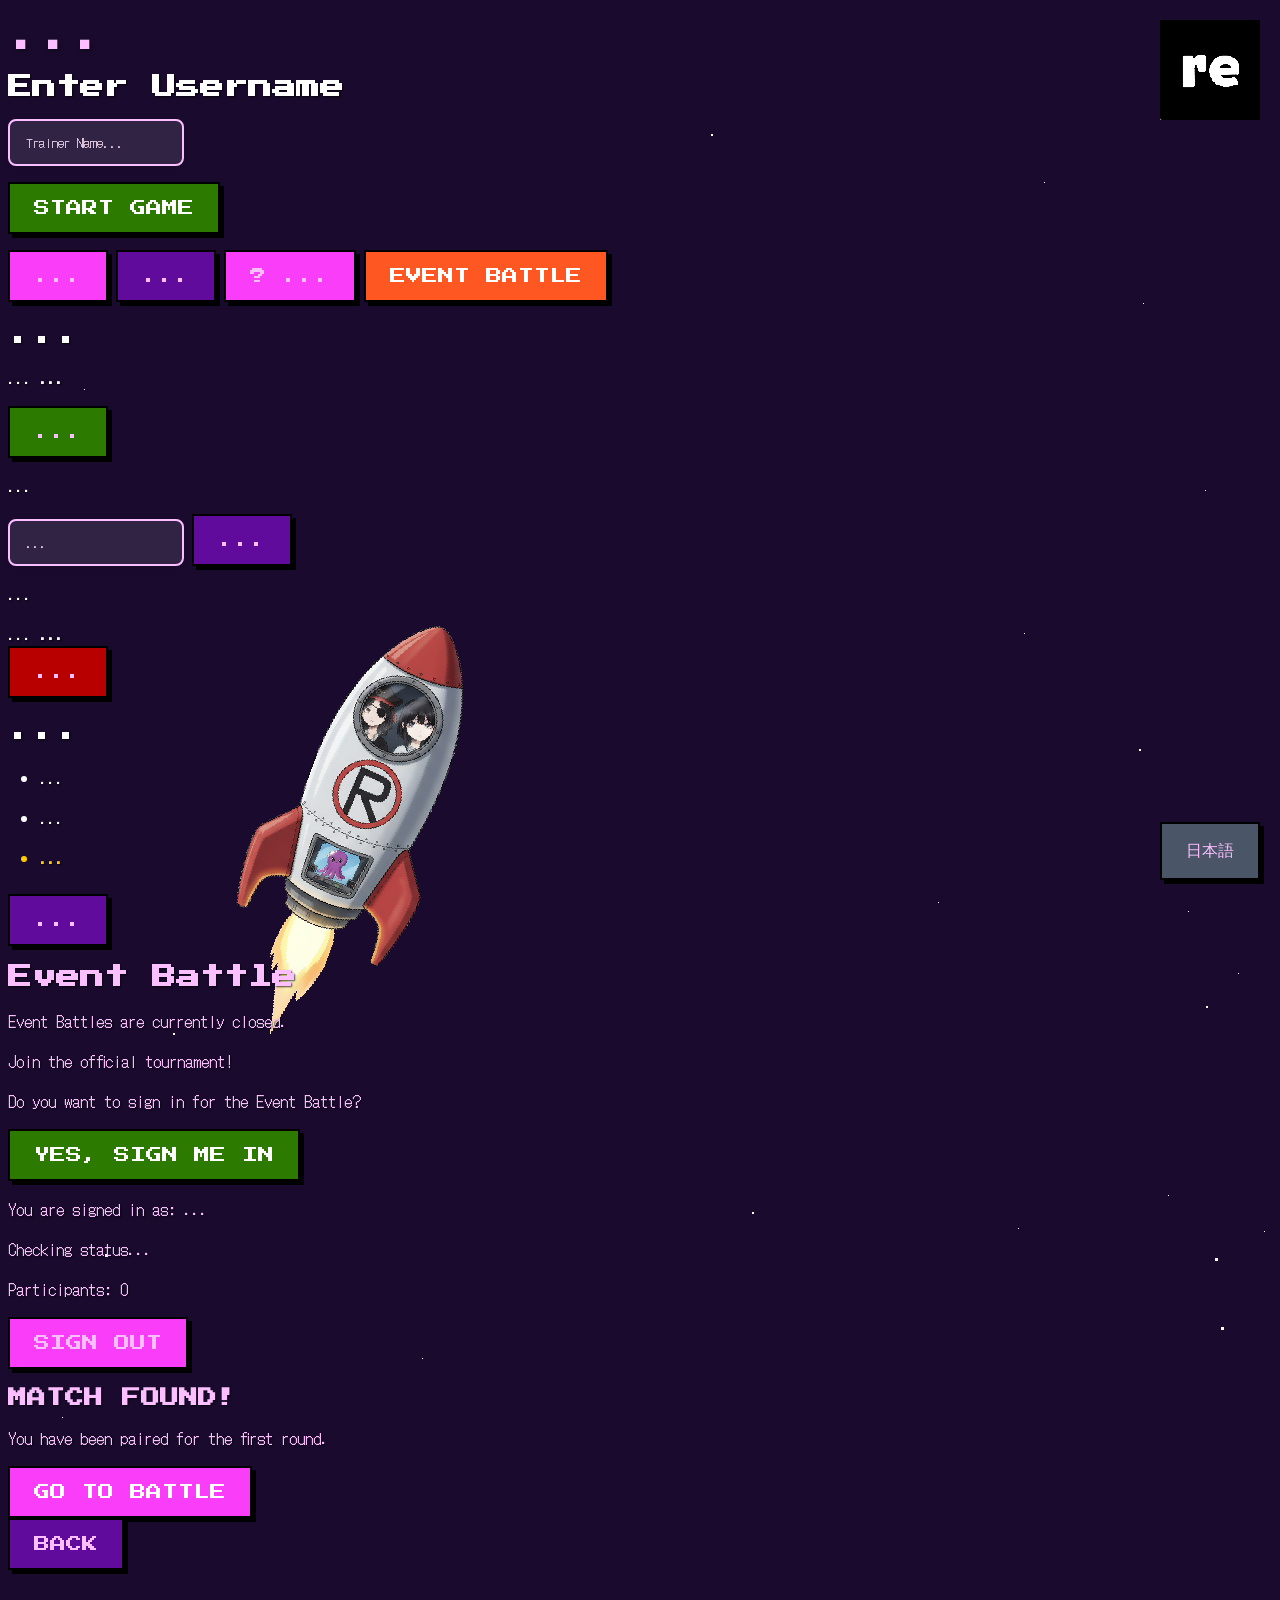
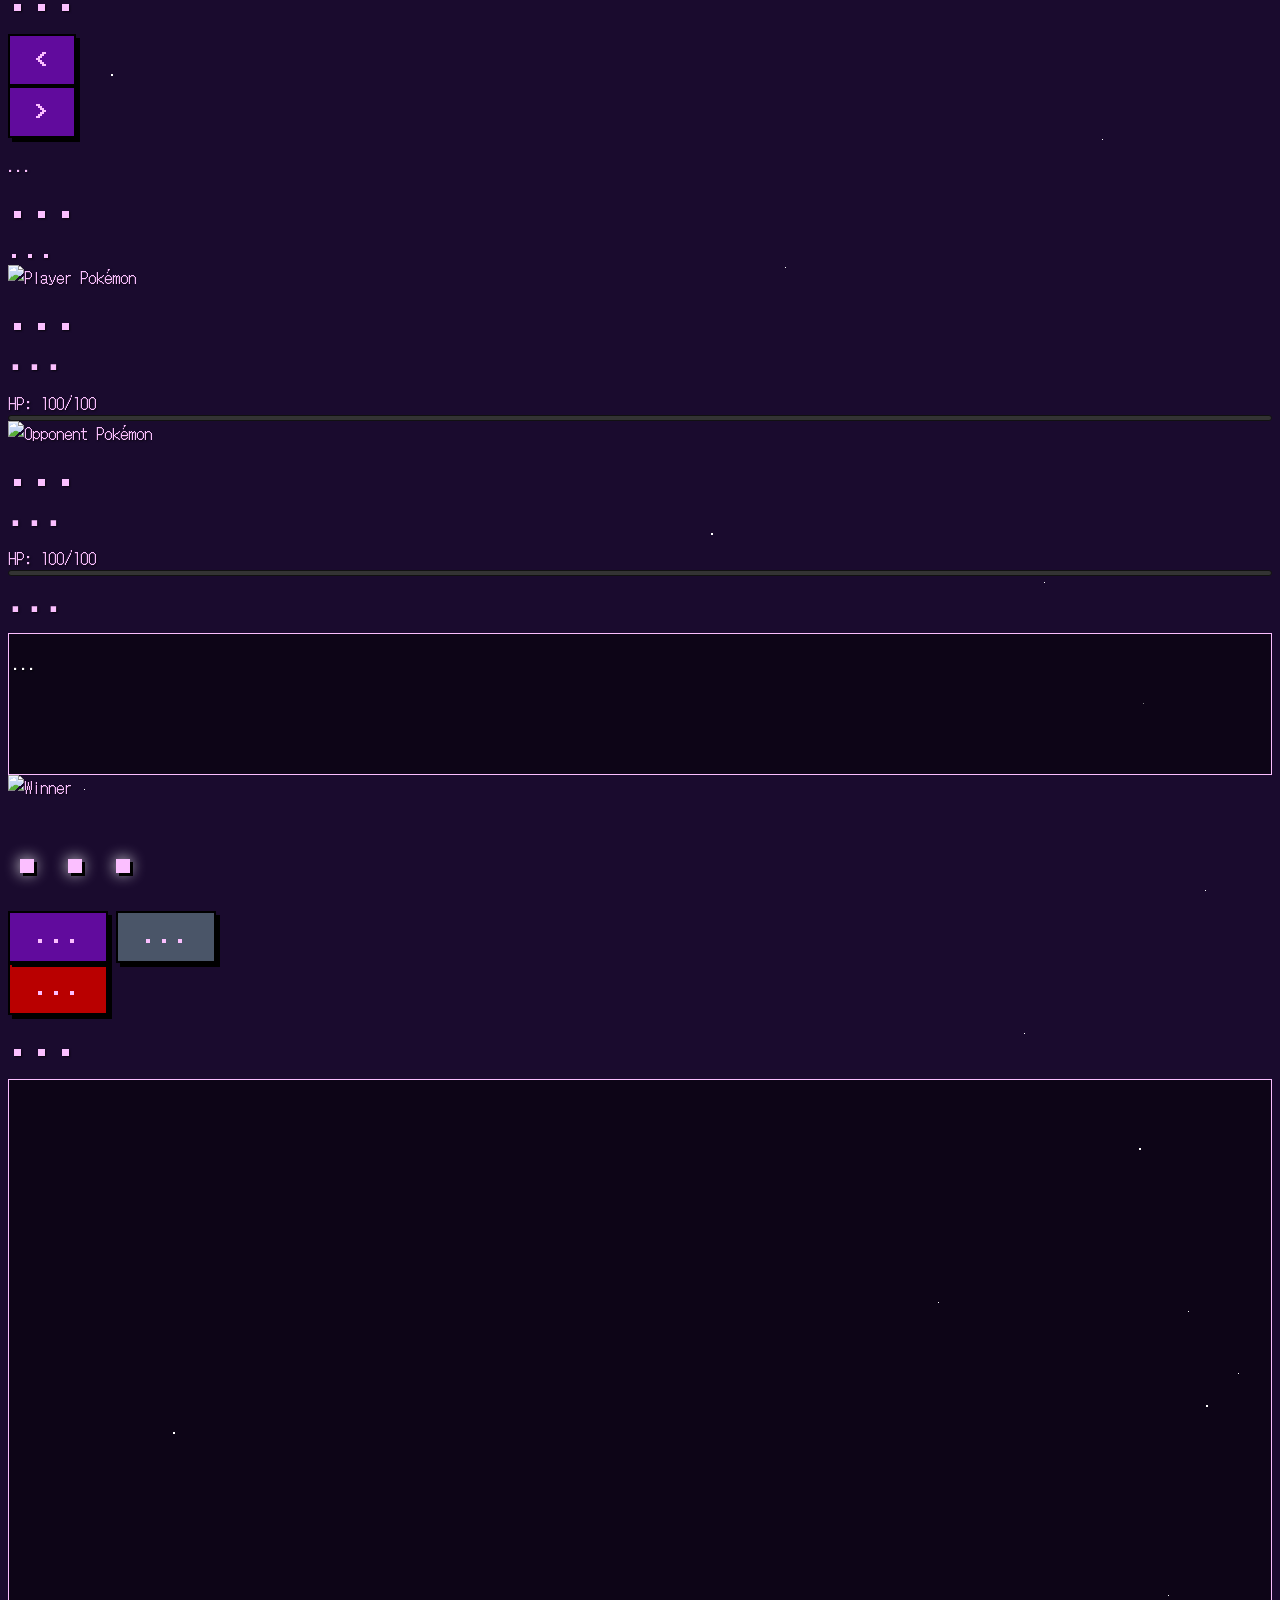
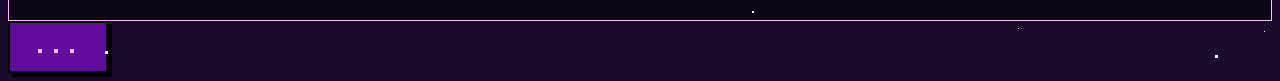
==== index.html @ 4a5c0e39 "Add files via upload" ====
<!DOCTYPE html>
<html lang="en">
<head>
    <meta charset="UTF-8">
    <meta name="viewport" content="width=device-width, initial-scale=1.0">
    <title>(ré)Pokémon Battle</title>
    <!-- Load Tailwind CSS CDN for utility classes -->
    <script src="https://cdn.tailwindcss.com"></script>
    <!-- Link to external CSS file for custom styles and animations -->
    <link rel="stylesheet" href="style.css">
    <!-- Load custom pixel fonts for retro look -->
    <link href="https://fonts.googleapis.com/css2?family=Press+Start+2P&family=DotGothic16&display.swap" rel="stylesheet">
    
    <style>
        #scary-btn {
            position: relative; /* Required for the animation */
            overflow: hidden; /* Hides the drip until it's ready */
        }

        /* This creates the "drip" element */
        #scary-btn::after {
            content: '';
            position: absolute;
            background: linear-gradient(to bottom, transparent 0%, #b90000 50%, #8c0000 100%);
            width: 10px; /* How wide the drip is */
            height: 40px; /* How long the drip is */
            border-radius: 0 0 50% 50%; /* Rounded bottom */
            box-shadow: 0 0 5px #ff0000, 0 0 10px #8c0000;
            
            /* Start position (hidden above the button) */
            top: -40px;
            left: 50%;
            transform: translateX(-50%);
            opacity: 0;
            
            /* Run the animation */
            animation: blood-drip 3s ease-out infinite;
            animation-delay: 1.5s; /* Wait 1.5s before the first drip */
        }

        /* The animation itself */
        @keyframes blood-drip {
            0% {
                top: -40px; /* Start above */
                opacity: 0;
            }
            20% {
                opacity: 1; /* Appear */
            }
            90% {
                top: 5px; /* Drip down just onto the button */
                opacity: 1;
            }
            100% {
                top: 15px; /* Drip a little further */
                opacity: 0; /* Fade out */
            }
        }
    </style>
    
</head>
<body lang="en" class="flex flex-col items-center justify-center min-h-screen p-4">

    <!-- Star Background -->
    <div id="star-background">
        <div id="stars-small"></div>
        <div id="stars-medium"></div>
        <div id="stars-large"></div>
    </div>

    <!-- Moving Rocket -->
    <img id="moving-rocket"
         src="./rocket.png"
         alt="Moving Rocket"
         onerror="this.src='https://placehold.co/60x90/c0c0c0/c0c0c0?text=ERR'; this.style.imageRendering='pixelated'; this.onerror=null;"
         style="image-rendering: pixelated;">

    <!-- Pokeball Logo -->
    <img src="./lgo.png"
         alt="Pokeball"
         class="pokeball-logo"
         onerror="this.src='https://placehold.co/50x50/f00/fff?text=O&font=montserrat'; this.onerror=null;">

    <h1 id="main-title" class="text-xl md:text-2xl font-normal text-center text-white mb-6" style="text-shadow: 2px 2px 4px rgba(0,0,0,0.5);">...</h1>

    <!-- Game Container -->
    <div id="game-container" class="w-full max-w-4xl bg-[#f462bd]/50 backdrop-blur-sm rounded-xl shadow-2xl p-4 md:p-8 border-4 border-gray-700" style="position: relative; z-index: 20;">

        <!-- USERNAME SCREEN -->
        <div id="username-screen" class="hidden text-center">
             <h2 class="text-lg md:text-xl text-white mb-6" style="font-family: 'Press Start 2P', cursive;">Enter Username</h2>
             <div class="flex flex-col items-center gap-4">
                 <input type="text" id="username-input" placeholder="Trainer Name..." class="lobby-input w-full max-w-xs text-base md:text-xl text-center">
                 <p id="username-error" class="text-red-400 text-xs min-h-[1.5em]"></p>
                 <button id="save-username-btn" class="retro-btn !text-base md:!text-xl !px-8 !py-4" style="background-color: #2c7a00; color: #fff;">
                    Start Game
                 </button>
             </div>
        </div>

        <!-- START SCREEN -->
        <div id="start-screen" class="hidden text-center">
            <div class="flex flex-col items-center justify-center gap-6 p-8 md:p-12">
                <!-- Welcome Message with Username -->
                <p id="welcome-user-msg" class="text-white text-lg mb-4 font-bold" style="font-family: 'DotGothic16', sans-serif;"></p>
                
                <button id="play-ai-btn" class="retro-btn !text-base md:!text-xl !px-8 !py-4" style="background-color: #fa3df8; color: #fbbfff;">
                    ...
                </button>
                <button id="play-friend-btn" class="retro-btn !text-base md:!text-xl !px-8 !py-4" style="background-color: #610b9d;">
                    ...
                </button>
                <button id="help-btn" class="retro-btn !text-base md:!text-xl !px-8 !py-4" style="background-color: #fa3df8; color: #fbbfff;">
                    <span class="mr-2">?</span>
                    <span id="help-btn-text">...</span>
                </button>
                
                <button id="event-battle-btn" class="retro-btn !text-base md:!text-xl !px-8 !py-4" style="background-color: #ff5722; color: #fff;">
                    Event Battle
                </button>
            </div>
        </div>

        <!-- MULTIPLAYER LOBBY SCREEN -->
        <div id="lobby-screen" class="hidden lobby-screen text-center">
            <h2 id="lobby-title" class="text-lg md:text-xl">...</h2>
            
            <div id="lobby-content-container">
                <p class="my-4 text-xs md:text-sm">
                    <span id="your-user-id-label">...</span>
                    <strong id="player-user-id" class="text-yellow-300 break-all">...</strong>
                </p>
                
                <button id="create-game-btn" class="retro-btn !text-base md:!text-xl !px-8 !py-4 w-full" style="background-color: #2c7a00; color: #fbbfff;">
                    ...
                </button>
                <p id="lobby-or-divider" class="text-lg my-4">...</p>
                <input type="text" id="game-id-input" placeholder="..." class="lobby-input w-full text-base md:text-xl">
                <button id="join-game-btn" class="retro-btn !text-base md:!text-xl !px-8 !py-4 w-full mt-4" style="background-color: #610b9d; color: #fbbfff;">
                    ...
                </button>
                
                <p id="lobby-error-msg" class="text-red-400 text-sm mt-4 h-4"></p>
                <p id="waiting-for-player-msg" class="text-yellow-300 text-base mt-4 hidden">...</p>
                
                <div id="game-id-display" class="mt-4 p-4 bg-black/30 rounded-lg border-2 border-gray-500 hidden">
                    <span id="game-id-label" class="block text-sm text-gray-300">...</span>
                    <strong id="game-id-text" class="text-2xl text-yellow-300 break-all">...</strong>
                </div>

                <button id="lobby-back-btn" class="retro-btn !text-base md:!text-xl !px-8 !py-4 mt-8 w-full" style="background-color: #b90000; color: #fbbfff;">...</button>
            </div>
        </div>

        <!-- HELP SCREEN -->
        <div id="help-screen" class="hidden help-screen">
            <h2 id="help-title" class="text-lg md:text-xl text-center mb-4 md:mb-6">...</h2>
            <ul class="text-sm md:text-base space-y-3">
                <li id="help-rule-1">...</li>
                <li id="help-rule-2">...</li>
                <li id="help-rule-3" class="heavy-rule">...</li>
            </ul>
            <button id="help-back-btn" class="retro-btn !text-base md:!text-xl !px-8 !py-4 mt-8 w-full" style="background-color: #610b9d;">...</button>
        </div>


        <!-- EVENT BATTLE SCREEN -->
        <div id="event-battle-screen" class="hidden text-center text-white">
            <h2 class="text-xl md:text-2xl mb-6 font-bold text-yellow-300" style="font-family: 'Press Start 2P', cursive;">Event Battle</h2>
            
            <!-- SECTION 1: EVENT LOCKED/CLOSED MSG -->
            <div id="event-locked-msg" class="hidden">
                <p class="text-red-400 mb-4">Event Battles are currently closed.</p>
            </div>

            <!-- SECTION 2: SIGN IN / LOBBY -->
            <div id="event-lobby-ui" class="hidden">
                <p class="mb-4 text-sm md:text-base">Join the official tournament!</p>
                
                <!-- Sign In State -->
                <div id="event-sign-in-container">
                    <p class="mb-4 text-yellow-200">Do you want to sign in for the Event Battle?</p>
                    <button id="event-sign-in-btn" class="retro-btn !text-base !px-6 !py-3 mb-4" style="background-color: #2c7a00; color: #fff;">
                        Yes, Sign Me In
                    </button>
                </div>

                <!-- Signed In State -->
                <div id="event-signed-in-container" class="hidden">
                    <p class="mb-2 text-green-400">You are signed in as: <span id="event-player-name" class="font-bold text-white">...</span></p>
                    
                    <!-- Status Message (Odd/Even) -->
                    <div class="p-4 my-4 bg-black/40 rounded border border-gray-600">
                        <p id="event-status-msg" class="text-yellow-300 animate-pulse">Checking status...</p>
                        <p class="text-xs text-gray-400 mt-2">Participants: <span id="event-participant-count">0</span></p>
                    </div>

                    <button id="event-sign-out-btn" class="retro-btn !text-xs !px-4 !py-2 bg-red-800 text-white mb-4">
                        Sign Out
                    </button>
                </div>
            </div>

            <!-- SECTION 3: MATCH READY -->
            <div id="event-match-ready-container" class="hidden">
                <div class="p-6 bg-green-900/50 rounded-lg border-2 border-green-400 mb-6">
                    <h3 class="text-xl text-yellow-300 mb-2">MATCH FOUND!</h3>
                    <p class="mb-4">You have been paired for the first round.</p>
                    <button id="event-join-match-btn" class="retro-btn !text-xl !px-8 !py-4 w-full" style="background-color: #fa3df8; color: #fff;">
                        GO TO BATTLE
                    </button>
                </div>
            </div>

            <!-- Back Button -->
            <button id="event-back-btn" class="retro-btn !text-base md:!text-xl !px-8 !py-4 mt-8 w-full" style="background-color: #610b9d;">Back</button>
        </div>


        <!-- POKÉMON SELECTION SCREEN -->
        <div id="selection-screen" class="hidden text-center">
            <h2 id="selection-title" class="text-lg md:text-xl text-center mb-4 md:mb-6">...</h2>
            
            <!-- Pokémon Card Slider -->
            <div class="flex items-center justify-center gap-2 md:gap-4">
                <button id="prev-pokemon" class="retro-btn !p-3 md:!p-4" style="background-color: #610b9d;">&lt;</button>
                <div id="pokemon-card-display" class="flex-1 max-w-[250px] md:max-w-[300px]">
                    <!-- JS will render card here -->
                </div>
                <button id="next-pokemon" class="retro-btn !p-3 md:!p-4" style="background-color: #610b9d;">&gt;</button>
            </div>
            
            <p id="waiting-for-opponent-selection" class="text-yellow-300 text-base mt-6 hidden">...</p>
        </div>


        <!-- BATTLE SCREEN -->
        <div id="battle-screen" class="hidden">
            <!-- Battle Info Bar -->
            <div class="flex justify-between items-center mb-2 md:mb-4 px-2 py-1 bg-black/30 rounded border border-gray-600">
                <h2 id="your-turn-title" class="text-sm md:text-lg font-bold text-yellow-300 animate-pulse">...</h2>
                <span id="turn-counter" class="text-sm md:text-lg text-white">...</span>
            </div>

            <!-- Pokémon Boxes -->
            <div class="grid grid-cols-2 gap-2 md:gap-4 mb-2 md:mb-4">
                <!-- Player Box -->
                <div id="player-box" class="p-1 md:p-4 rounded-lg border-2 border-gray-400 shadow-md">
                    <div class="flex flex-col items-center gap-1 md:flex-row md:items-center md:gap-2">
                        <img id="player-pokemon-img" src="https://placehold.co/150x150/EFEFEF/333?text=Player" alt="Player Pokémon" class="pokemon-sprite h-16 w-16 md:h-32 md:w-32 object-cover rounded mx-auto md:mx-0">
                        <div class="flex-1 w-full md:w-auto">
                            <!-- Player Username -->
                            <h2 id="player-username" class="text-sm md:text-lg font-bold text-center md:text-left truncate">...</h2>
                            <h3 id="player-pokemon-name" class="text-[0.625rem] md:text-base font-normal leading-tight text-center md:text-left">...</h3>
                            <span id="player-hp-text" class="block text-[0.5rem] md:text-sm font-normal text-center md:text-left">HP: 100/100</span>
                            <div class="hp-bar-outer w-full h-4 md:h-5 mt-1 md:mt-2">
                                <div id="player-hp-bar" class="hp-bar-inner h-full rounded-l-full"></div>
                            </div>
                        </div>
                    </div>
                </div>
                
                <!-- Opponent Box -->
                <div id="opponent-box" class="p-1 md:p-4 rounded-lg border-2 border-gray-400 shadow-md">
                    <div class="flex flex-col items-center gap-1 md:flex-row md:items-center md:gap-2">
                        <img id="opponent-pokemon-img" src="https://placehold.co/150x150/EFEFEF/333?text=Opponent" alt="Opponent Pokémon" class="pokemon-sprite h-16 w-16 md:h-32 md:w-32 object-cover rounded mx-auto md:mx-0">
                        <div class="flex-1 w-full md:w-auto">
                            <!-- Opponent Username -->
                            <h2 id="opponent-username" class="text-sm md:text-lg font-bold text-center md:text-left truncate">...</h2>
                            <h3 id="opponent-pokemon-name" class="text-[0.625rem] md:text-base font-normal leading-tight text-center md:text-left">...</h3>
                            <span id="opponent-hp-text" class="block text-[0.5rem] md:text-sm font-normal text-center md:text-left">HP: 100/100</span>
                            <div class="hp-bar-outer w-full h-4 md:h-5 mt-1 md:mt-2">
                                <div id="opponent-hp-bar" class="hp-bar-inner h-full rounded-l-full"></div>
                            </div>
                        </div>
                    </div>
                </div>
            </div>

            <!-- Controls and Log -->
            <div class="grid grid-cols-1 md:grid-cols-2 gap-2 md:gap-4">
                <!-- Player Controls -->
                <div class="p-2 md:p-4 bg-black/30 rounded-lg border border-gray-600">
                    <div id="player-controls" class="grid grid-cols-2 gap-2 md:gap-3">
                        <!-- Attack buttons will be generated by JS -->
                    </div>
                </div>

                <!-- Battle Log -->
                <div class="p-2 md:p-4 bg-black/30 rounded-lg border border-gray-600">
                    <h3 id="battle-log-title" class="text-sm md:text-base font-bold text-center mb-2">...</h3>
                    <div id="battle-log" class="battle-log text-[0.625rem] md:text-sm p-1 md:p-2 rounded">
                        <p id="battle-log-start">...</p>
                    </div>
                </div>
            </div>
        </div>

        <!-- VICTORY SCREEN -->
        <div id="victory-screen" class="hidden text-center">
            <div class="relative w-64 h-64 md:w-80 md:h-80 mx-auto">
                <img id="winner-img" src="https://placehold.co/320x320/EFEFEF/333?text=Winner" alt="Winner" class="w-full h-full object-cover rounded-full shadow-lg border-4 border-yellow-400">
                <div class="absolute inset-0 flex flex-col items-center justify-center">
                    <h1 id="victory-text" class="victory-text-base">...</h1>
                </div>
            </div>
            <button id="restart-button" class="retro-btn mt-8 text-base md:text-xl px-8 py-4" style="background-color: #610b9d;">...</button>
            <button id="show-log-button" class="retro-btn mt-4 text-base md:text-xl px-8 py-4" style="background-color: #4a5568;">...</button>
        </div>
    </div>
    
    <!-- End Game Button (outside container) -->
    <button id="end-game-btn" class="retro-btn hidden mt-4 text-sm md:text-base px-6 py-3" style="background-color: #b90000; z-index: 20;">...</button>
    
    <!-- Language Toggle -->
    <button id="language-toggle" class="retro-btn !p-3 !text-xs" style="position: fixed; bottom: 20px; right: 20px; z-index: 50; background-color: #4a5568;">
        日本語
    </button>
    
    <!-- Log Review Overlay -->
    <div id="log-review-overlay" class="hidden fixed inset-0 bg-black/90 p-4 z-[100] flex flex-col items-center justify-center">
        <div class="w-full max-w-2xl bg-[#1a0b2e] p-4 md:p-6 rounded-lg border-2 border-gray-500">
            <h2 id="log-review-title" class="text-lg md:text-xl text-center mb-4 md:mb-6">...</h2>
            <div id="log-review-content" class="log-review-content text-xs md:text-sm p-2 md:p-4 rounded mb-4">
                <!-- Final log content appears here -->
            </div>
            <button id="close-log-button" class="retro-btn !text-base md:!text-xl !px-8 !py-4 w-full" style="background-color: #610b9d;">...</button>
        </div>
    </div>

    <!-- Background Music -->
    <audio id="bg-music" src="pokmusic.mp3" loop preload="auto"></audio>

    <!-- Link to external JS file -->
    <script src="script.js" type="module"></script>
</body>
</html>
---- style.css ----
/* --- BASE & FONT STYLES --- */
body {
    /* Base styles from Tailwind */
    background-color: #1a0b2e; /* Deep space purple */
    color: #fbbfff; /* Light pink/magenta text */
    font-family: 'DotGothic16', sans-serif;
    text-shadow: 1px 1px 2px rgba(0,0,0,0.7);
    overflow: hidden; /* Hide scrollbars */
    image-rendering: pixelated; /* Crispy images */
}

/* Use Press Start 2P for more "blocky" text, DotGothic16 for general */
h1, h2, h3, .retro-btn, #turn-counter, #player-pokemon-name, #opponent-pokemon-name {
    font-family: 'Press Start 2P', sans-serif;
}

/* Language-specific font rules */
body[lang="ja"] {
    font-family: 'DotGothic16', sans-serif;
}
body[lang="ja"] h1, 
body[lang="ja"] h2, 
body[lang="ja"] h3, 
body[lang="ja"] .retro-btn, 
body[lang="ja"] #turn-counter, 
body[lang="ja"] #player-pokemon-name, 
body[lang="ja"] #opponent-pokemon-name {
    font-family: 'DotGothic16', sans-serif;
    font-weight: 600; /* Bolder for Japanese */
}


/* --- STAR BACKGROUND --- */
#star-background {
    position: fixed;
    top: 0;
    left: 0;
    right: 0;
    bottom: 0;
    z-index: 1;
}

@keyframes animStar {
    from { transform: translateY(0px); }
    to { transform: translateY(-2000px); }
}

/* Pure CSS box-shadows */
#stars-small {
    width: 1px;
    height: 1px;
    background: transparent;
    box-shadow: 785px 1867px #FFF, 126px 1474px #FFF, 1756px 632px #FFF, 1238px 973px #FFF, 938px 902px #FFF, 1168px 1195px #FFF, 1102px 1739px #FFF, 62px 1417px #FFF, 1264px 1231px #FFF, 1205px 490px #FFF, 1044px 182px #FFF, 1024px 633px #FFF, 84px 389px #FFF, 1827px 1104px #FFF, 1188px 911px #FFF, 1983px 44px #FFF, 1143px 303px #FFF, 1311px 1913px #FFF, 422px 1358px #FFF, 1018px 1228px #FFF;
    animation: animStar 50s linear infinite;
}
#stars-small:after {
    content: " ";
    position: absolute;
    top: 2000px;
    width: 1px;
    height: 1px;
    background: transparent;
    box-shadow: 785px 1867px #FFF, 126px 1474px #FFF, 1756px 632px #FFF, 1238px 973px #FFF, 938px 902px #FFF, 1168px 1195px #FFF, 1102px 1739px #FFF, 62px 1417px #FFF, 1264px 1231px #FFF, 1205px 490px #FFF, 1044px 182px #FFF, 1024px 633px #FFF, 84px 389px #FFF, 1827px 1104px #FFF, 1188px 911px #FFF, 1983px 44px #FFF, 1143px 303px #FFF, 1311px 1913px #FFF, 422px 1358px #FFF, 1018px 1228px #FFF;
}

#stars-medium {
    width: 2px;
    height: 2px;
    background: transparent;
    box-shadow: 111px 1673px #FFF, 1421px 1588px #FFF, 1374px 1267px #FFF, 711px 133px #FFF, 1416px 1012px #FFF, 173px 1032px #FFF, 1139px 748px #FFF, 752px 1211px #FFF, 1206px 1005px #FFF, 1381px 1933px #FFF;
    animation: animStar 100s linear infinite;
}
#stars-medium:after {
    content: " ";
    position: absolute;
    top: 2000px;
    width: 2px;
    height: 2px;
    background: transparent;
    box-shadow: 111px 1673px #FFF, 1421px 1588px #FFF, 1374px 1267px #FFF, 711px 133px #FFF, 1416px 1012px #FFF, 173px 1032px #FFF, 1139px 748px #FFF, 752px 1211px #FFF, 1206px 1005px #FFF, 1381px 1933px #FFF;
}

#stars-large {
    width: 3px;
    height: 3px;
    background: transparent;
    box-shadow: 1221px 1324px #FFF, 1856px 1076px #FFF, 105px 1251px #FFF, 1815px 1018px #FFF, 1215px 1255px #FFF;
    animation: animStar 150s linear infinite;
}
#stars-large:after {
    content: " ";
    position: absolute;
    top: 2000px;
    width: 3px;
    height: 3px;
    background: transparent;
    box-shadow: 1221px 1324px #FFF, 1856px 1076px #FFF, 105px 1251px #FFF, 1815px 1018px #FFF, 1215px 1255px #FFF;
}
/* --- ROCKET --- */
#moving-rocket {
    position: fixed;
    bottom: -150px; /* Start off-screen */
    left: 10%;
    width: 180px;
    height: 180px;
    z-index: 10;
    image-rendering: pixelated;
    animation: flyRocket 25s linear infinite;
    transform: rotate(20deg);
}

@keyframes flyRocket {
    0% {
        bottom: -150px;
        left: 10%;
        opacity: 0.5;
    }
    20% {
        opacity: 1;
    }
    80% {
        opacity: 1;
    }
    100% {
        bottom: 110vh; /* End off-screen */
        left: 90%;
        opacity: 0.5;
    }
}

/* --- LOGO --- */
.pokeball-logo {
    position: absolute;
    top: 20px;
    right: 20px;
    width: 75px;
    height: 75px;
    z-index: 50;
    animation: spin 8s linear infinite;
    image-rendering: pixelated;
}

@keyframes spin {
    from { transform: rotate(0deg); }
    to { transform: rotate(360deg); }
}

/* --- BUTTONS & UI --- */
.retro-btn {
    font-family: 'Press Start 2P', sans-serif;
    color: #fbbfff;
    background-color: #fa3df8;
    border: 2px solid #000;
    padding: 1rem 1.5rem;
    font-size: 1rem;
    text-transform: uppercase;
    box-shadow: 4px 4px 0px #000;
    transition: all 0.1s ease;
    cursor: pointer;
    image-rendering: pixelated;
}
.retro-btn:hover:not(:disabled) {
    transform: translate(2px, 2px);
    box-shadow: 2px 2px 0px #000;
}
.retro-btn:active:not(:disabled) {
    transform: translate(4px, 4px);
    box-shadow: 0px 0px 0px #000;
}
.retro-btn:disabled {
    opacity: 0.5;
    cursor: not-allowed;
    background-color: #4a5568 !important; /* Tailwind gray-600 */
    color: #a0aec0 !important; /* Tailwind gray-500 */
    box-shadow: none;
    transform: none;
}

/* Special Heavy Attack Button */
.heavy-attack-disabled {
    background-color: #6a0000 !important; /* Dark red */
    color: #ff9d9d !important;
    opacity: 0.6;
}
.heavy-attack-ready {
    background-color: #ffcc00 !important;
    color: #333 !important;
    animation: pulse-yellow 1s infinite;
}
@keyframes pulse-yellow {
    0% { box-shadow: 4px 4px 0px #000, 0 0 10px #ffcc00; }
    50% { box-shadow: 4px 4px 0px #000, 0 0 20px #ffeb3b; }
    100% { box-shadow: 4px 4px 0px #000, 0 0 10px #ffcc00; }
}

/* --- MEDIA QUERY FOR PC SIZES --- */
@media (min-width: 768px) {
    #moving-rocket {
        width: 450px;
        height: 450px;
    }
    .pokeball-logo {
        width: 100px;
        height: 100px;
    }
}

/* --- SCREEN STYLES --- */
.lobby-screen, .help-screen, #username-screen {
    color: #fff;
}
.help-screen ul {
    list-style-type: disc;
    padding-left: 2rem;
    margin: 1.5rem 0;
}
.help-screen li {
    margin-bottom: 1rem;
    font-size: 0.8rem;
    line-height: 1.5;
}
@media (min-width: 768px) {
    .help-screen li {
        font-size: 1rem;
    }
}
.heavy-rule {
    color: #ffcc00; /* Yellow */
    font-weight: bold;
}

/* Text Inputs */
.lobby-input, .event-input {
    background-color: rgba(255, 255, 255, 0.1);
    border: 2px solid #fbbfff;
    color: #ffffff;
    padding: 0.75rem 1rem;
    border-radius: 8px;
    font-family: 'DotGothic16', sans-serif;
    outline: none;
    box-shadow: 0 4px 6px rgba(0, 0, 0, 0.1);
    transition: all 0.2s ease;
}
.lobby-input:focus, .event-input:focus {
    background-color: rgba(255, 255, 255, 0.2);
    border-color: #fa3df8;
    box-shadow: 0 0 15px rgba(250, 61, 248, 0.5);
}
.lobby-input::placeholder, .event-input::placeholder {
    color: #e0c8e0;
}

.event-input {
    color: black !important;
    background-color: rgba(255, 255, 255, 0.9);
}

/* Remove Code Button */
.remove-code-btn {
    background-color: #b90000;
    color: white;
    border: 2px solid #fff;
    font-family: 'Press Start 2P', sans-serif;
    font-size: 0.7rem;
    padding: 0.5rem;
    cursor: pointer;
    box-shadow: 2px 2px 0px #000;
    transition: transform 0.1s;
}
.remove-code-btn:active {
    transform: translate(2px, 2px);
    box-shadow: none;
}


/* --- POKEMON SELECTION --- */
.pokemon-card {
    transition: all 0.2s ease;
}
.pokemon-card:hover {
    transform: translateY(-5px);
    box-shadow: 0 6px 12px rgba(0,0,0,0.3);
}

/* --- BATTLE & HP --- */
.hp-bar-outer {
    background-color: #333;
    border-radius: 999px;
    overflow: hidden;
    padding: 2px;
    border: 1px solid #111;
}
.hp-bar-inner {
    height: 100%;
    width: 100%;
    border-radius: 999px;
    /* Gradient for HP */
    background-image: linear-gradient(to right, #f44336 0%, #ffeb3b 50%, #4caf50 100%);
    background-size: 200% 100%;
    background-position: 0% 50%; /* Start at 100% HP (green) */
    transition: width 0.5s ease, background-position 0.5s ease;
}

.battle-log, .log-review-content {
    background-color: rgba(0, 0, 0, 0.5);
    border: 1px solid #fbbfff;
    color: #fff;
    height: 120px;
    overflow-y: auto;
    font-family: 'DotGothic16', sans-serif;
    line-height: 1.6;
}
.battle-log p, .log-review-content p {
    padding: 2px 4px;
    border-bottom: 1px dashed rgba(251, 191, 255, 0.2);
}
.battle-log p:last-child, .log-review-content p:last-child {
    border-bottom: none;
}
@media (min-width: 768px) {
    .battle-log, .log-review-content {
        height: 140px;
    }
}
.log-review-content {
    height: 60vh;
}

/* --- VICTORY SCREEN --- */
.victory-text-base {
    font-family: 'Press Start 2P', sans-serif;
    font-size: 2rem;
    text-transform: uppercase;
    text-shadow: 3px 3px 0px #000, 0 0 15px #fff;
}
@media (min-width: 768px) {
    .victory-text-base {
        font-size: 3rem;
    }
}
.victory-text-win { color: #ffeb3b; }
.victory-text-lose { color: #f44336; }
.victory-text-draw { color: #9e9e9e; }


/* --- ANIMATIONS --- */
.pokemon-sprite { transition: transform 0.2s ease; }
.attacking { animation: attack-player 0.2s ease-out; }
.opponent-attacking { animation: attack-opponent 0.2s ease-out; }
.taking-damage { animation: take-damage 0.3s linear; }

@keyframes attack-player {
    0% { transform: translate(0, 0); }
    50% { transform: translate(40px, -20px) scale(1.1); }
    100% { transform: translate(0, 0); }
}
@keyframes attack-opponent {
    0% { transform: translate(0, 0); }
    50% { transform: translate(-40px, 20px) scale(1.1); }
    100% { transform: translate(0, 0); }
}
@keyframes take-damage {
    0% { opacity: 1; }
    25% { opacity: 0.3; }
    50% { opacity: 1; }
    75% { opacity: 0.3; }
    100% { opacity: 1; }
}

/* --- TYPE COLORS --- */
/* Backgrounds */
.type-electric-bg { background-color: #F7D02C !important; }
.type-fire-bg { background-color: #F44336 !important; }
.type-water-bg { background-color: #2196F3 !important; }
.type-grass-bg { background-color: #4CAF50 !important; }
.type-normal-bg { background-color: #A8A878 !important; }
/* Text */
.type-electric-text { color: #333 !important; }
.type-fire-text { color: #fff !important; }
.type-water-text { color: #fff !important; }
.type-grass-text { color: #fff !important; }
.type-normal-text { color: #fff !important; }
/* Borders */
.type-electric-border { border-color: #F7D02C !important; }
.type-fire-border { border-color: #F08030 !important; }
.type-water-border { border-color: #6890F0 !important; }
.type-grass-border { border-color: #78C850 !important; }
.type-normal-border { border-color: #A8A878 !important; }
/* Buttons */
.type-electric-btn { background-color: #F7D02C !important; color: #333 !important; }
.type-fire-btn { background-color: #F08030 !important; color: #fff !important; }
.type-water-btn { background-color: #6890F0 !important; color: #fff !important; }
.type-grass-btn { background-color: #78C850 !important; color: #fff !important; }
.type-normal-btn { background-color: #A8A878 !important; color: #fff !important; }
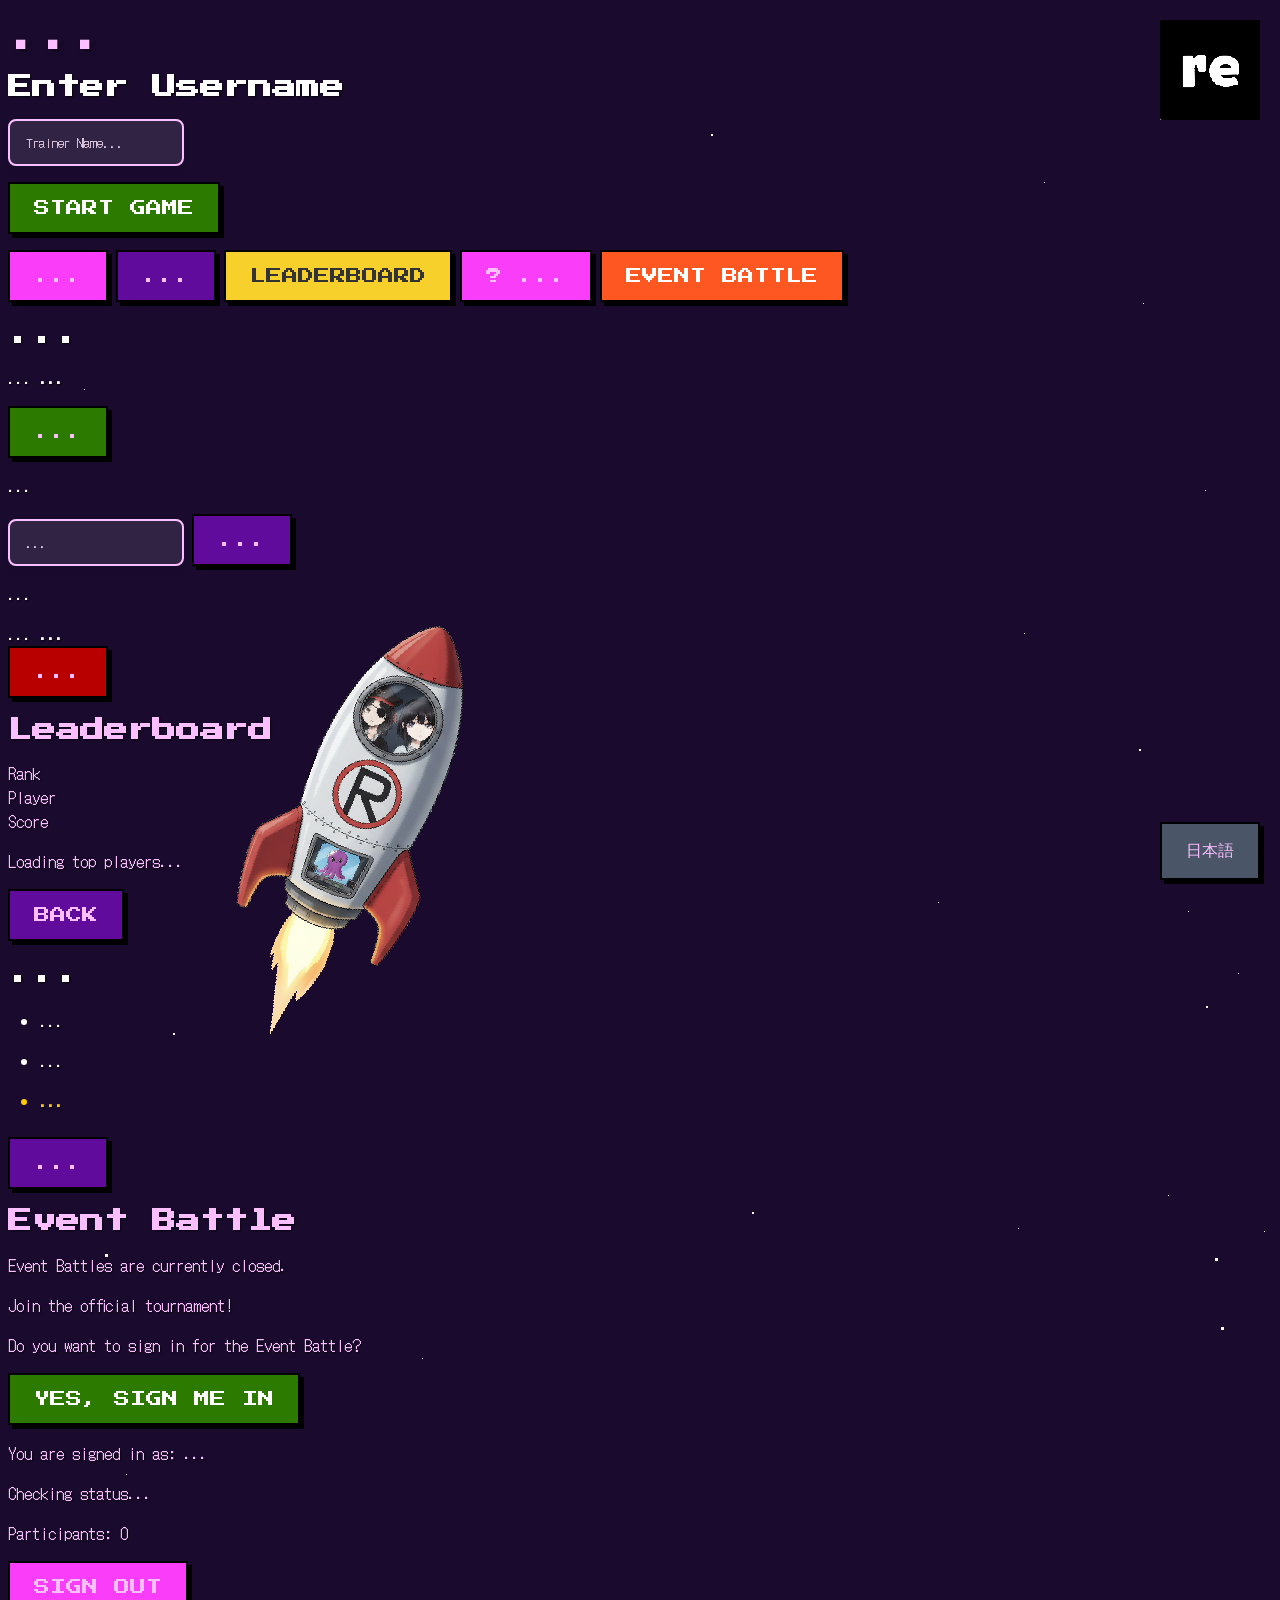
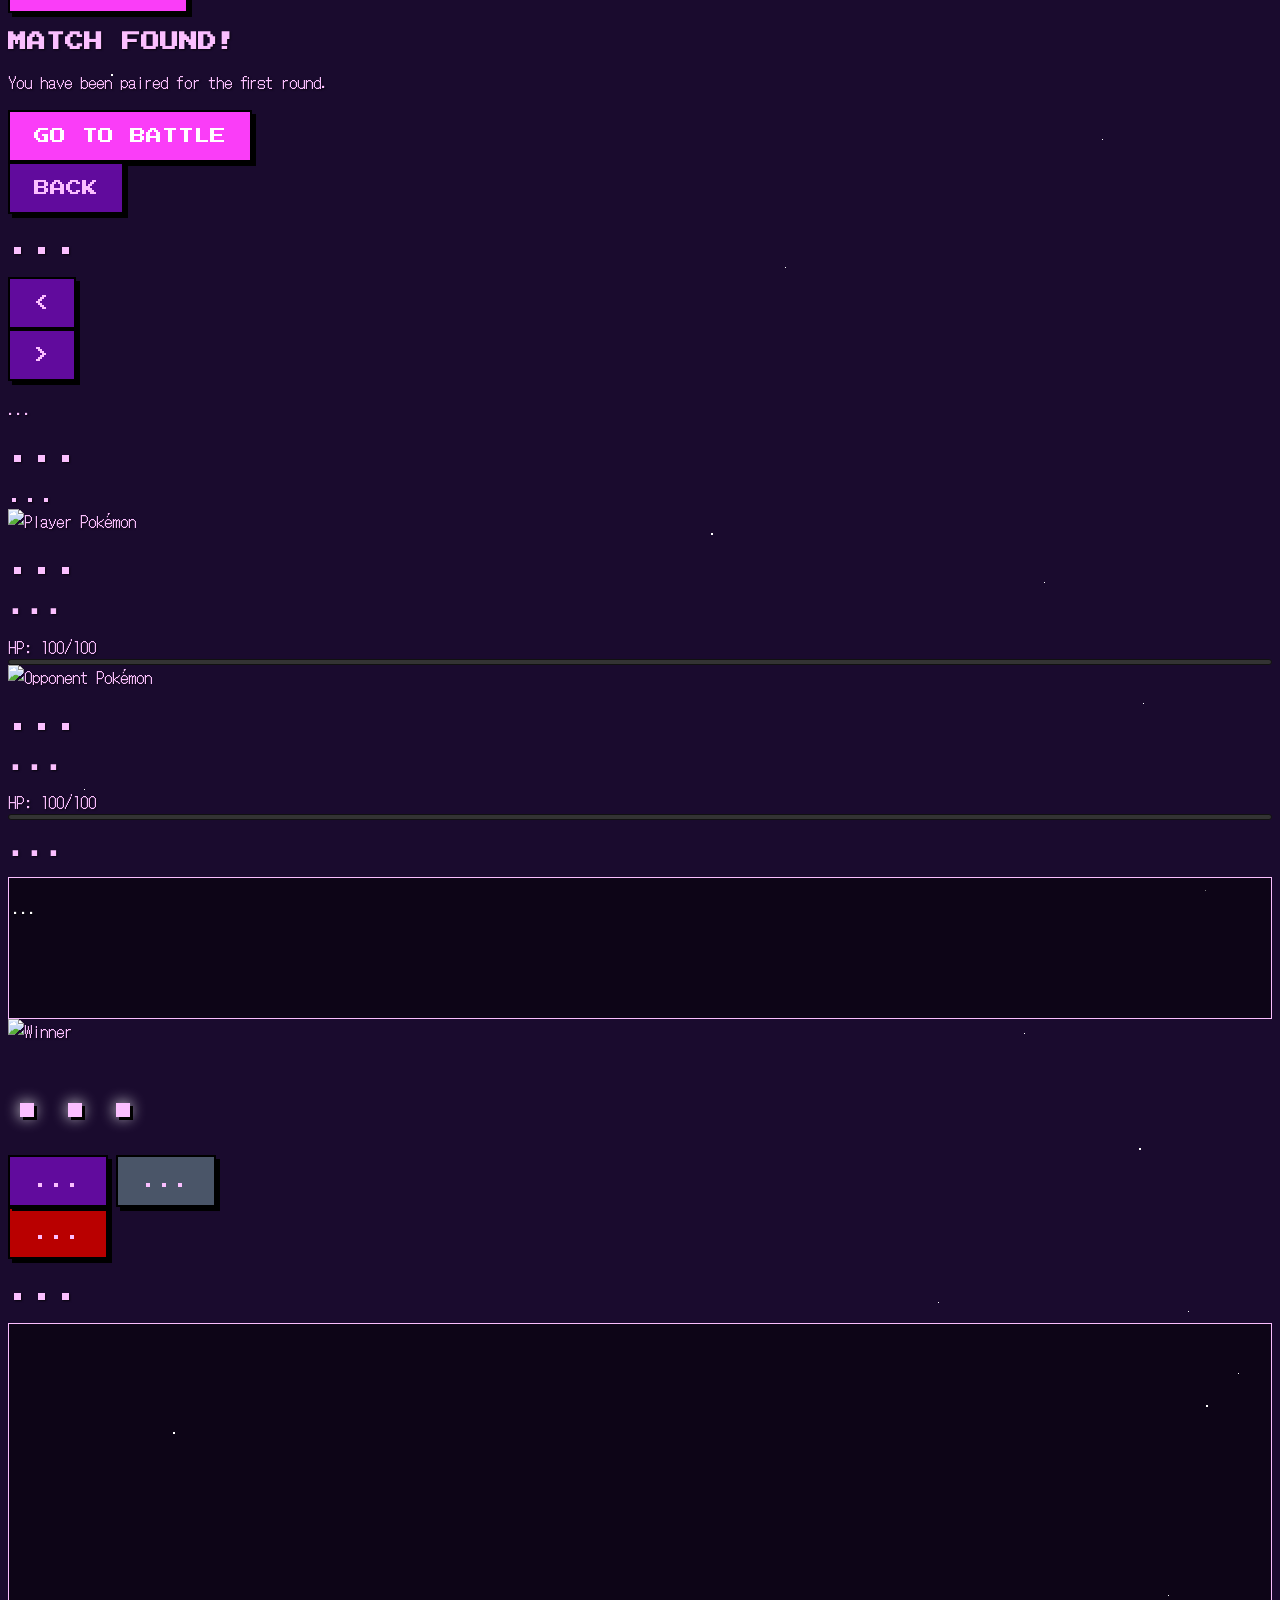
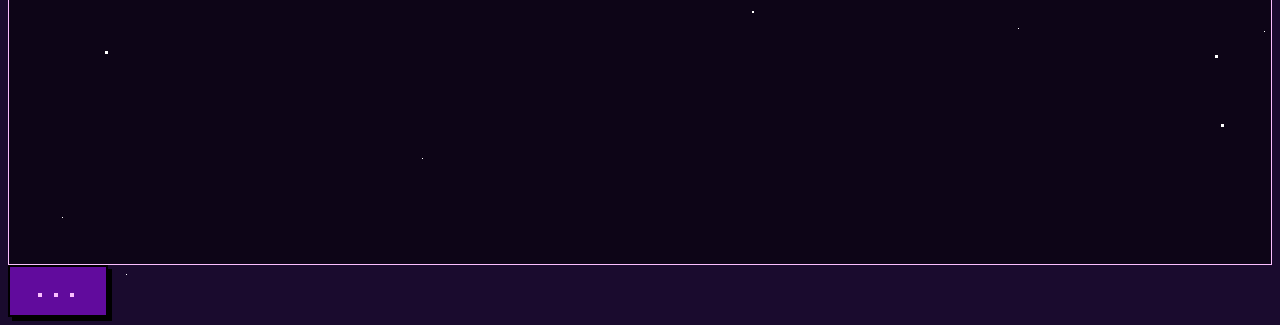
==== commit d7ffe7b8: "Update index.html" ====
--- a/index.html
+++ b/index.html
@@ -100,9 +100,9 @@
 
         <!-- START SCREEN -->
         <div id="start-screen" class="hidden text-center">
-            <div class="flex flex-col items-center justify-center gap-6 p-8 md:p-12">
+            <div class="flex flex-col items-center justify-center gap-4 md:gap-6 p-4 md:p-12">
                 <!-- Welcome Message with Username -->
-                <p id="welcome-user-msg" class="text-white text-lg mb-4 font-bold" style="font-family: 'DotGothic16', sans-serif;"></p>
+                <p id="welcome-user-msg" class="text-white text-lg mb-2 font-bold" style="font-family: 'DotGothic16', sans-serif;"></p>
                 
                 <button id="play-ai-btn" class="retro-btn !text-base md:!text-xl !px-8 !py-4" style="background-color: #fa3df8; color: #fbbfff;">
                     ...
@@ -110,6 +110,12 @@
                 <button id="play-friend-btn" class="retro-btn !text-base md:!text-xl !px-8 !py-4" style="background-color: #610b9d;">
                     ...
                 </button>
+                
+                <!-- NEW LEADERBOARD BUTTON -->
+                <button id="leaderboard-btn" class="retro-btn !text-base md:!text-xl !px-8 !py-4" style="background-color: #f7d02c; color: #333;">
+                    Leaderboard
+                </button>
+
                 <button id="help-btn" class="retro-btn !text-base md:!text-xl !px-8 !py-4" style="background-color: #fa3df8; color: #fbbfff;">
                     <span class="mr-2">?</span>
                     <span id="help-btn-text">...</span>
@@ -150,6 +156,23 @@
 
                 <button id="lobby-back-btn" class="retro-btn !text-base md:!text-xl !px-8 !py-4 mt-8 w-full" style="background-color: #b90000; color: #fbbfff;">...</button>
             </div>
+        </div>
+
+        <!-- LEADERBOARD SCREEN -->
+        <div id="leaderboard-screen" class="hidden text-center text-white">
+            <h2 class="text-xl md:text-2xl mb-6 font-bold text-yellow-300" style="font-family: 'Press Start 2P', cursive;">Leaderboard</h2>
+            <div class="bg-black/60 p-4 rounded-lg border-2 border-yellow-500 max-w-lg mx-auto shadow-2xl">
+                <div class="grid grid-cols-3 gap-2 border-b-2 border-white/20 pb-2 mb-2 font-bold text-yellow-300 text-xs md:text-sm uppercase">
+                    <div>Rank</div>
+                    <div>Player</div>
+                    <div>Score</div>
+                </div>
+                <div id="leaderboard-list" class="space-y-2 text-xs md:text-sm h-64 overflow-y-auto custom-scrollbar">
+                    <!-- Rows will be injected here -->
+                    <p class="text-gray-400 py-4">Loading top players...</p>
+                </div>
+            </div>
+            <button id="leaderboard-back-btn" class="retro-btn !text-base md:!text-xl !px-8 !py-4 mt-8 w-full" style="background-color: #610b9d;">Back</button>
         </div>
 
         <!-- HELP SCREEN -->
@@ -334,4 +357,4 @@
     <!-- Link to external JS file -->
     <script src="script.js" type="module"></script>
 </body>
-</html>+</html>
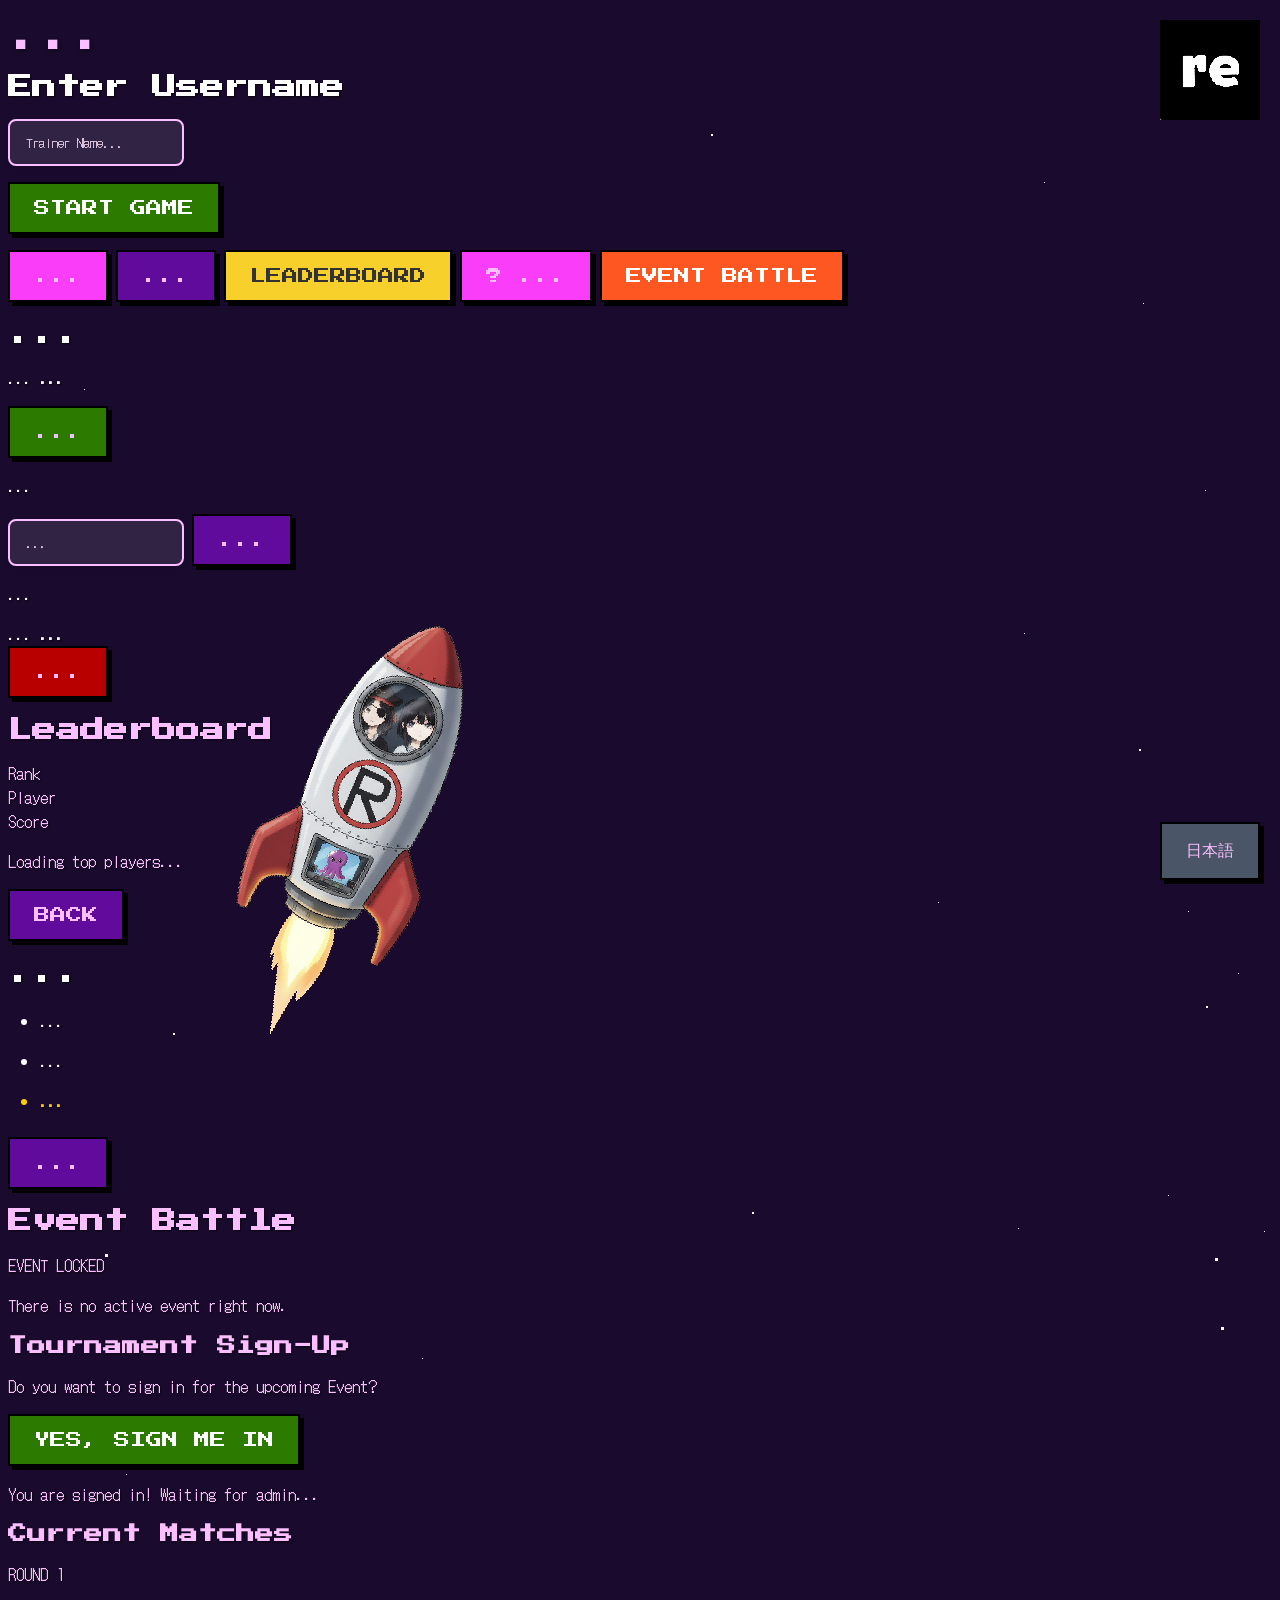
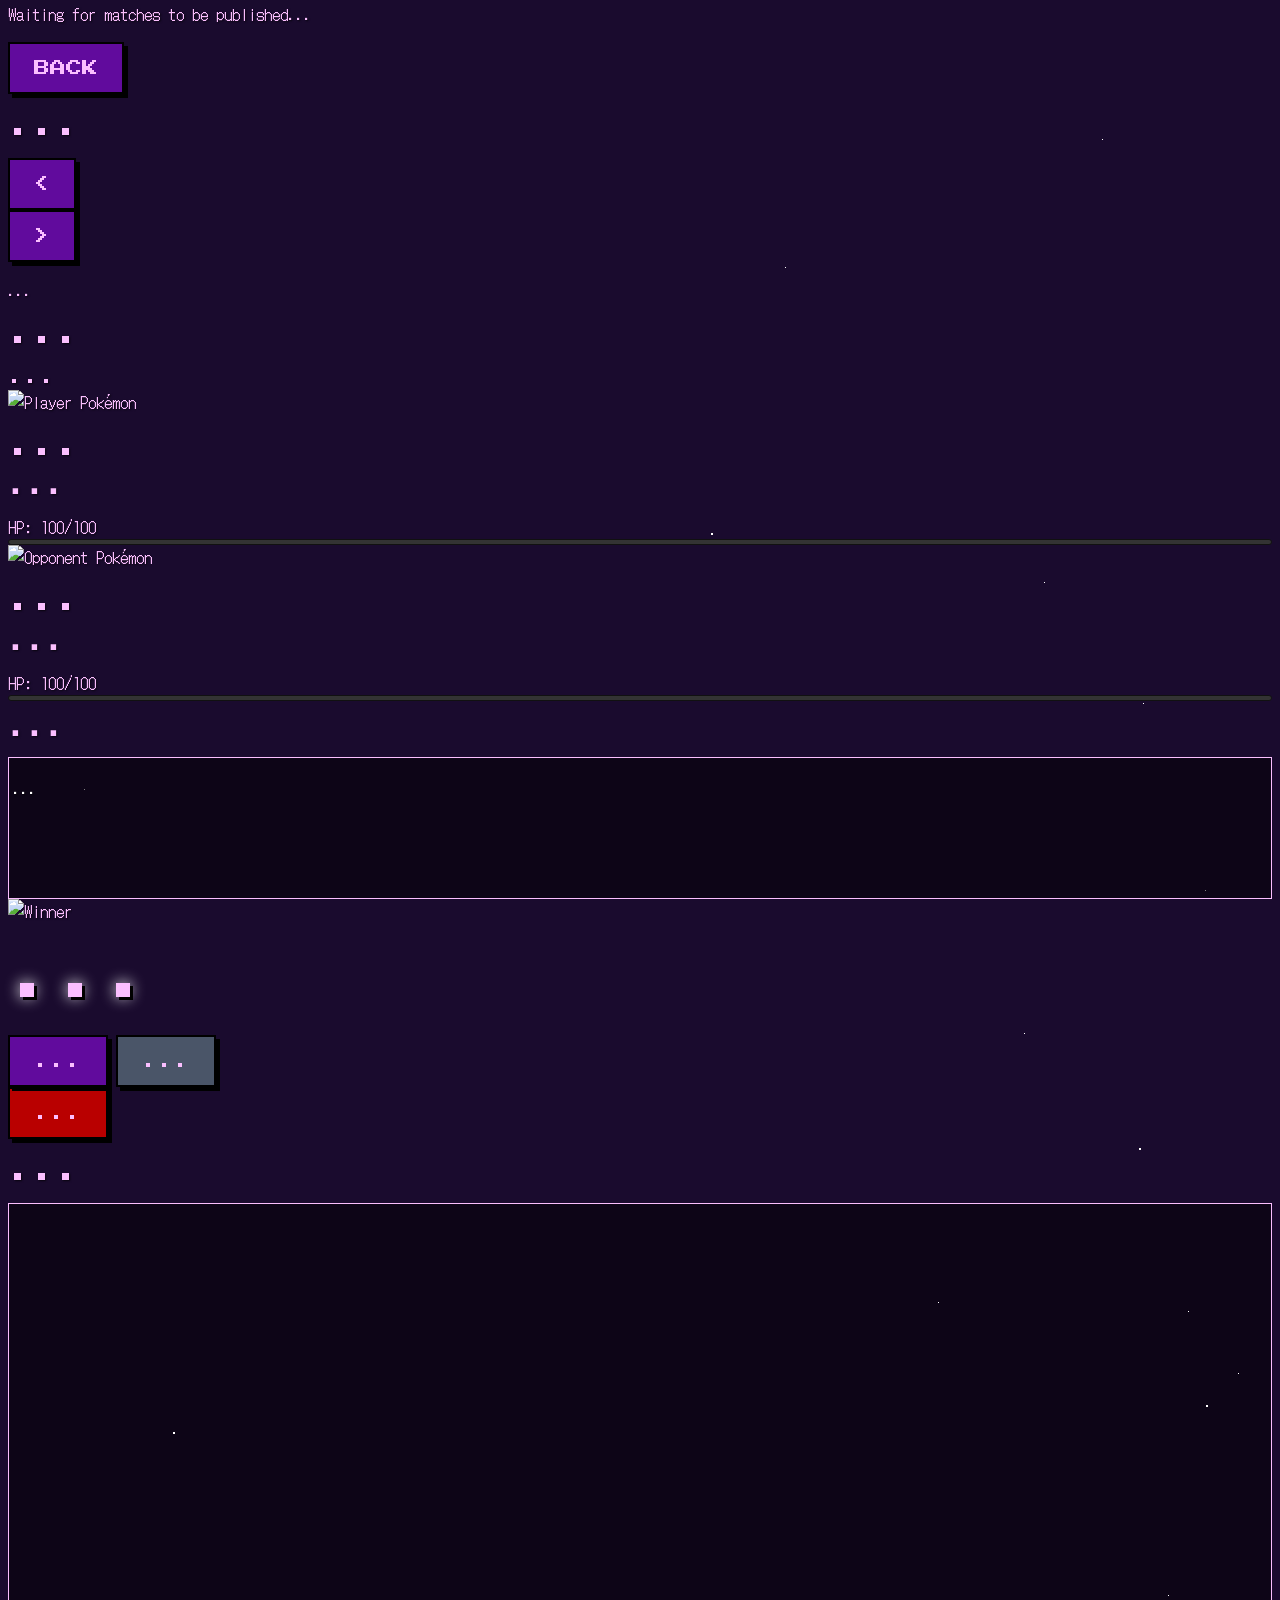
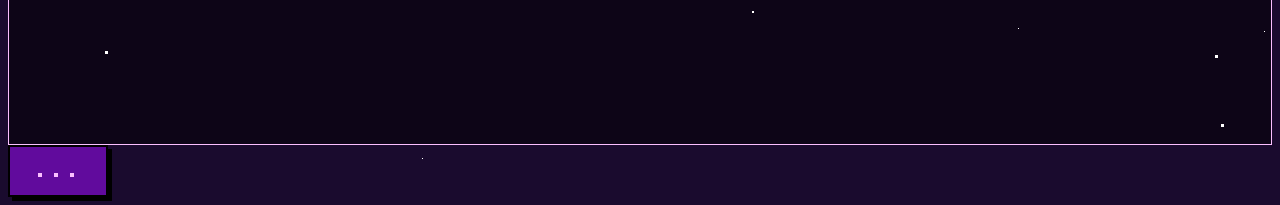
==== commit fe71ea22: "Update index.html" ====
--- a/index.html
+++ b/index.html
@@ -191,47 +191,37 @@
         <div id="event-battle-screen" class="hidden text-center text-white">
             <h2 class="text-xl md:text-2xl mb-6 font-bold text-yellow-300" style="font-family: 'Press Start 2P', cursive;">Event Battle</h2>
             
-            <!-- SECTION 1: EVENT LOCKED/CLOSED MSG -->
+            <!-- 1. LOCKED STATE -->
             <div id="event-locked-msg" class="hidden">
-                <p class="text-red-400 mb-4">Event Battles are currently closed.</p>
-            </div>
-
-            <!-- SECTION 2: SIGN IN / LOBBY -->
-            <div id="event-lobby-ui" class="hidden">
-                <p class="mb-4 text-sm md:text-base">Join the official tournament!</p>
-                
-                <!-- Sign In State -->
-                <div id="event-sign-in-container">
-                    <p class="mb-4 text-yellow-200">Do you want to sign in for the Event Battle?</p>
-                    <button id="event-sign-in-btn" class="retro-btn !text-base !px-6 !py-3 mb-4" style="background-color: #2c7a00; color: #fff;">
-                        Yes, Sign Me In
+                <div class="p-8 bg-red-900/50 border-4 border-red-500 rounded-xl">
+                    <p class="text-xl md:text-2xl text-red-200 mb-4">EVENT LOCKED</p>
+                    <p class="text-sm">There is no active event right now.</p>
+                </div>
+            </div>
+
+            <!-- 2. SIGN IN STATE -->
+            <div id="event-signin-ui" class="hidden">
+                <div class="p-6 bg-blue-900/50 border-4 border-blue-400 rounded-xl mb-6">
+                    <h3 class="text-lg text-blue-200 mb-4">Tournament Sign-Up</h3>
+                    <p class="mb-6">Do you want to sign in for the upcoming Event?</p>
+                    
+                    <button id="event-confirm-signin-btn" class="retro-btn !text-base !px-8 !py-4 w-full md:w-auto" style="background-color: #2c7a00; color: #fff;">
+                        YES, SIGN ME IN
                     </button>
-                </div>
-
-                <!-- Signed In State -->
-                <div id="event-signed-in-container" class="hidden">
-                    <p class="mb-2 text-green-400">You are signed in as: <span id="event-player-name" class="font-bold text-white">...</span></p>
-                    
-                    <!-- Status Message (Odd/Even) -->
-                    <div class="p-4 my-4 bg-black/40 rounded border border-gray-600">
-                        <p id="event-status-msg" class="text-yellow-300 animate-pulse">Checking status...</p>
-                        <p class="text-xs text-gray-400 mt-2">Participants: <span id="event-participant-count">0</span></p>
-                    </div>
-
-                    <button id="event-sign-out-btn" class="retro-btn !text-xs !px-4 !py-2 bg-red-800 text-white mb-4">
-                        Sign Out
-                    </button>
-                </div>
-            </div>
-
-            <!-- SECTION 3: MATCH READY -->
-            <div id="event-match-ready-container" class="hidden">
-                <div class="p-6 bg-green-900/50 rounded-lg border-2 border-green-400 mb-6">
-                    <h3 class="text-xl text-yellow-300 mb-2">MATCH FOUND!</h3>
-                    <p class="mb-4">You have been paired for the first round.</p>
-                    <button id="event-join-match-btn" class="retro-btn !text-xl !px-8 !py-4 w-full" style="background-color: #fa3df8; color: #fff;">
-                        GO TO BATTLE
-                    </button>
+                    <p id="event-signin-status" class="mt-4 text-green-300 hidden">You are signed in! Waiting for admin...</p>
+                </div>
+            </div>
+
+            <!-- 3. MATCHMAKING / BRACKET STATE -->
+            <div id="event-bracket-ui" class="hidden w-full">
+                <div class="flex justify-between items-center mb-4 px-2">
+                    <h3 class="text-yellow-300 text-lg">Current Matches</h3>
+                    <span id="event-round-label" class="text-xs bg-yellow-600 px-2 py-1 rounded text-black font-bold">ROUND 1</span>
+                </div>
+
+                <div id="event-matches-list" class="grid grid-cols-1 gap-4 max-h-[400px] overflow-y-auto p-2">
+                    <!-- Matches injected via JS -->
+                    <p class="text-gray-400">Waiting for matches to be published...</p>
                 </div>
             </div>
 
--- a/style.css
+++ b/style.css
@@ -391,4 +391,5 @@
 .type-fire-btn { background-color: #F08030 !important; color: #fff !important; }
 .type-water-btn { background-color: #6890F0 !important; color: #fff !important; }
 .type-grass-btn { background-color: #78C850 !important; color: #fff !important; }
-.type-normal-btn { background-color: #A8A878 !important; color: #fff !important; }+
+.type-normal-btn { background-color: #A8A878 !important; color: #fff !important; }
